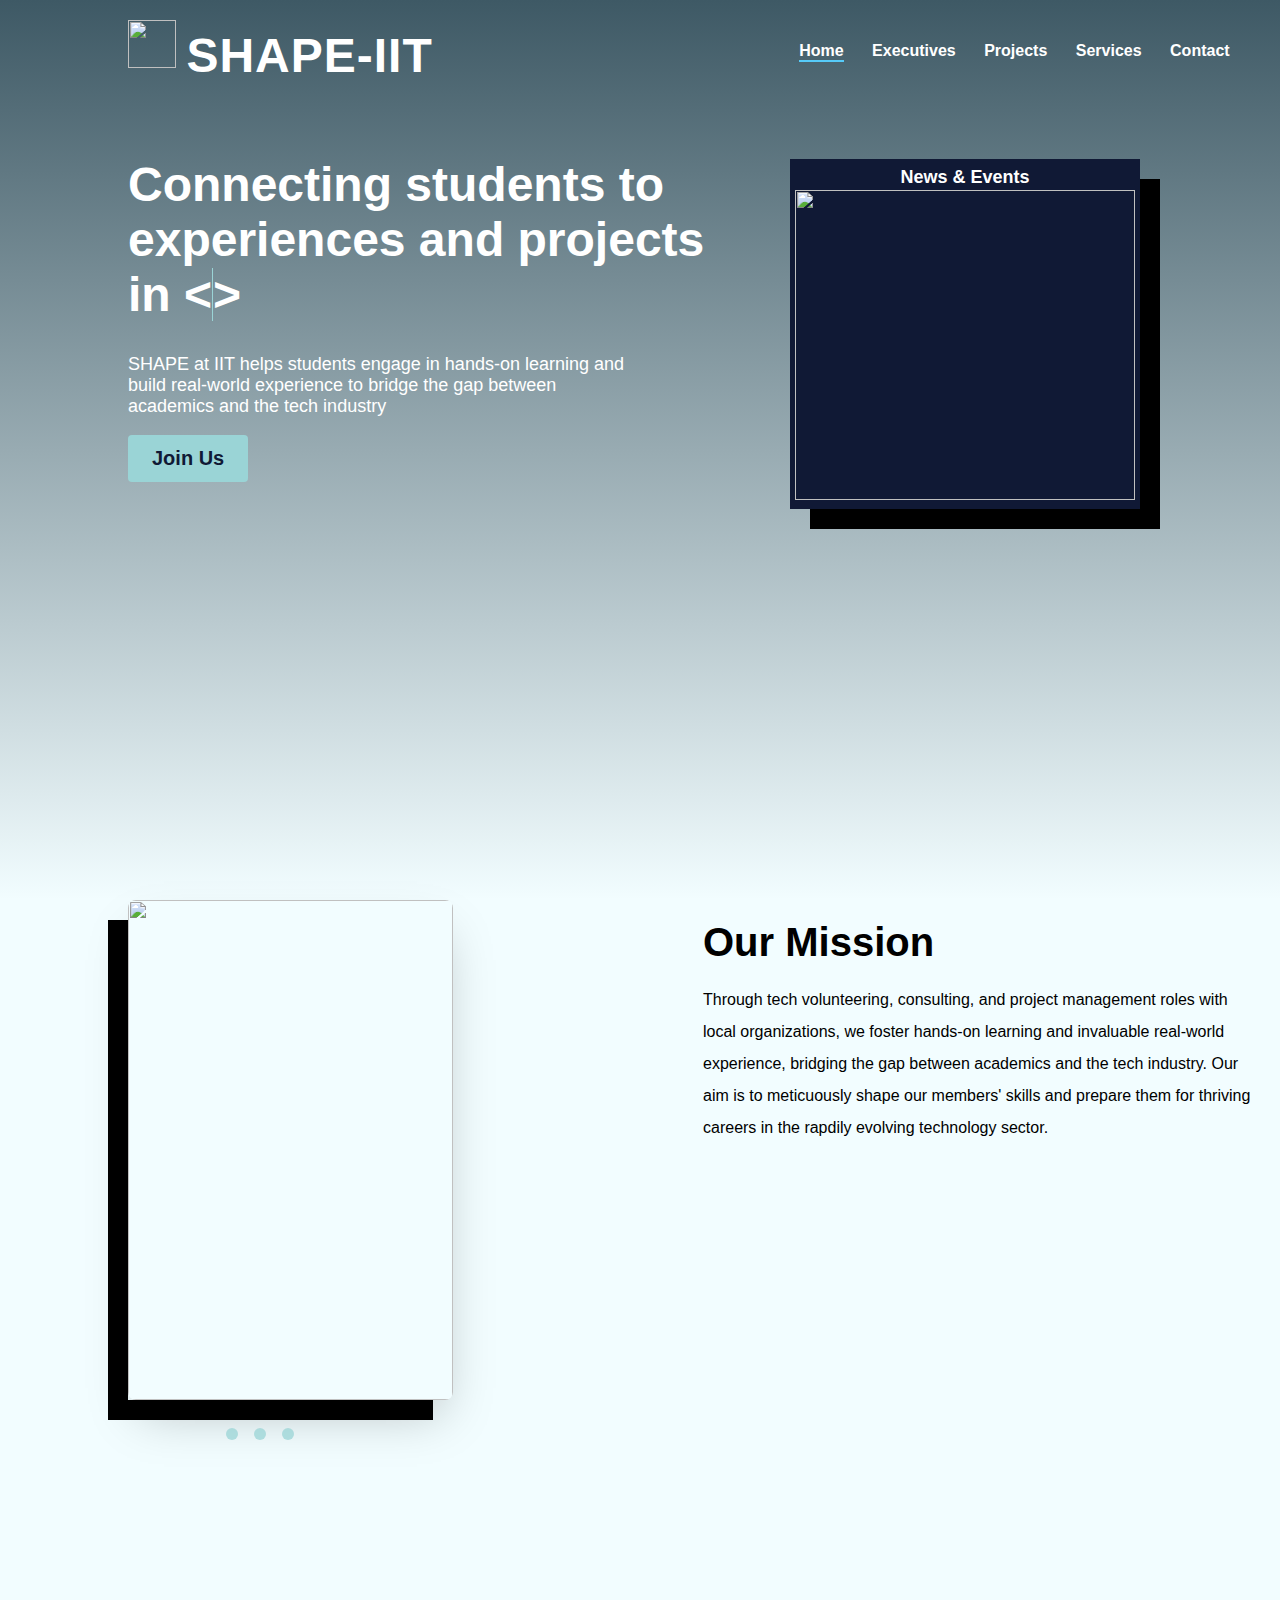
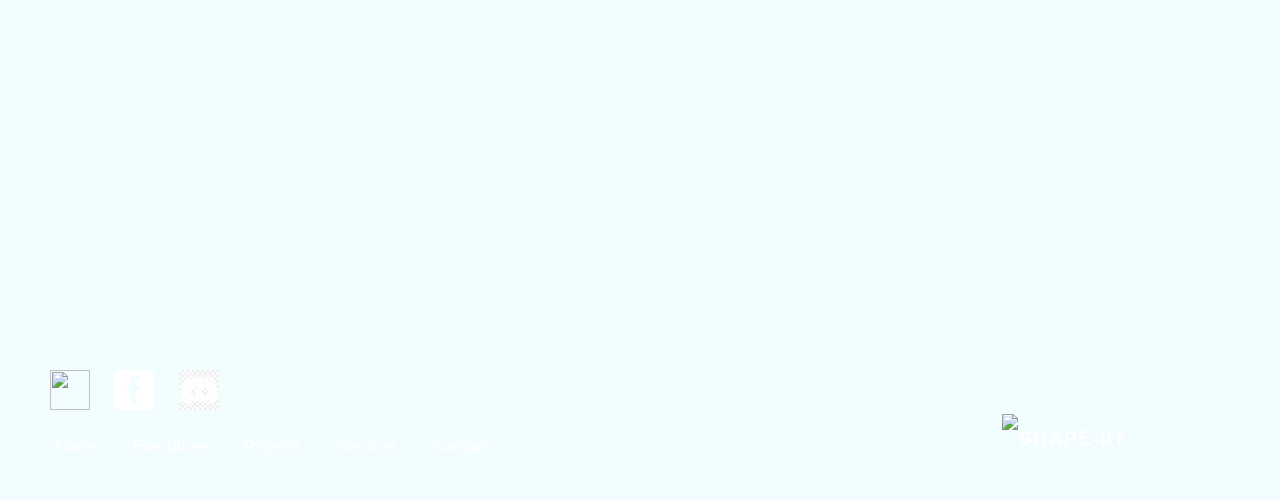
==== index.html @ 29255c5b "updated project page(60% complete) % exec page" ====
<!DOCTYPE html>
<html lang="en">

<head>
    <meta charset="UTF-8">
    <meta name="viewport" content="width=device-width, initial-scale=1.0">
    <title>SHAPE-IIT</title>
    <link rel="shortcut icon" href= "assets/images/Logo.png">
    <link rel="stylesheet" href="style.css">

    <style>
        /* Typing Animation */
        @keyframes typing {

            0.0000%,
            20.0763% {
                content: "";
            }

            1.4608%,
            18.2561% {
                content: "W";
            }

            2.3131%,
            17.5402% {
                content: "We";
            }

            3.0961%,
            16.8243% {
                content: "Web";
            }

            3.8792%,
            16.1084% {
                content: "Web ";
            }

            4.6623%,
            15.3925% {
                content: "Web D";
            }

            5.4454%,
            14.6766% {
                content: "Web De";
            }

            6.2284%,
            13.9607% {
                content: "Web Des";
            }

            7.0115%,
            13.2448% {
                content: "Web Desi";
            }

            7.7946%,
            12.5289% {
                content: "Web Desig";
            }

            8.5777%,
            11.813% {
                content: "Web Design";
            }

            22.0028%,
            41.2207% {
                content: "";
            }

            22.7859%,
            39.6374% {
                content: "A";
            }

            23.569%,
            38.9215% {
                content: "Ap";
            }

            24.352%,
            38.2056% {
                content: "App";
            }

            25.1351%,
            37.4897% {
                content: "App ";
            }

            25.9182%,
            36.7738% {
                content: "App D";
            }

            26.7013%,
            36.0579% {
                content: "App De";
            }

            27.4843%,
            35.342% {
                content: "App Des";
            }

            28.2674%,
            34.6261% {
                content: "App Desi";
            }

            29.0505%,
            33.9102% {
                content: "App Desig";
            }

            29.8336%,
            33.1943% {
                content: "App Design";
            }

            43.2166%,
            65.8638% {
                content: "";
            }

            43.9997%,
            63.8952% {
                content: "V";
            }

            44.7828%,
            63.1793% {
                content: "Vo";
            }

            45.5658%,
            62.4634% {
                content: "Vol";
            }

            46.3489%,
            61.7475% {
                content: "Volu";
            }

            47.132%,
            61.0316% {
                content: "Volun";
            }

            47.9151%,
            60.3157% {
                content: "Volunt";
            }

            48.6981%,
            59.5998% {
                content: "Volunte";
            }

            49.4812%,
            58.8839% {
                content: "Voluntee";
            }

            50.2643%,
            58.168% {
                content: "Volunteer";
            }

            51.0474%,
            57.4521% {
                content: "Volunteeri";
            }

            51.8304%,
            56.7362% {
                content: "Volunteerin";
            }

            52.6135%,
            56.0203% {
                content: "Volunteering";
            }

            68.0137%,
            100% {
                content: "";
            }

            68.7968%,
            98.3573% {
                content: "P";
            }

            69.5799%,
            97.6414% {
                content: "Pr";
            }

            70.363%,
            96.9255% {
                content: "Pro";
            }

            71.146%,
            96.2096% {
                content: "Proj";
            }

            71.9291%,
            95.4937% {
                content: "Proje";
            }

            72.7122%,
            94.7778% {
                content: "Projec";
            }

            73.4953%,
            94.0619% {
                content: "Project";
            }

            74.2783%,
            93.346% {
                content: "Project ";
            }

            75.0614%,
            92.6301% {
                content: "Project M";
            }

            75.8445%,
            91.9142% {
                content: "Project Ma";
            }

            76.6276%,
            91.1983% {
                content: "Project Man";
            }

            77.4106%,
            90.4824% {
                content: "Project Mana";
            }

            78.1937%,
            89.7665% {
                content: "Project Manag";
            }

            78.9768%,
            89.0506% {
                content: "Project Manage";
            }

            79.7599%,
            88.3347% {
                content: "Project Managem";
            }

            80.543%,
            87.6188% {
                content: "Project Manageme";
            }

            81.326%,
            86.9029% {
                content: "Project Managemen";
            }

            82.1091%,
            86.187% {
                content: "Project Management";
            }

        }

        @keyframes blink {

            0%,
            100% {
                opacity: 1;
            }

            50% {
                opacity: 0;
            }
        }

        .typewriter {
            --caret: currentcolor;
        }

        .typewriter::before {
            content: "";
            animation: typing 20.0s infinite;
        }

        .typewriter::after {
            content: "";
            border-right: 1px solid var(--caret);
            animation: blink 0.5s linear infinite;
        }
    </style>
</head>

<body>
    <section class="header">
        <nav>
            <div class="logo-header">
                <a href="index.html"><img src="assets/images/Logo.png"></a>
                <h1><b>SHAPE-IIT</b></h1>
            </div>
            <div class="nav-links">
                <ul>
                    <li class="current-page"><a href="index.html">Home</a></li>
                    <li><a href="executive.html">Executives</a></li>
                    <li><a href="projects.html">Projects</a></li>
                    <li><a href="services.html">Services</a></li>
                    <li><a href="contact.html">Contact</a></li>
                </ul>
            </div>
        </nav>
        <div class="header-content">
            <div class="header-box">
                <h1 id="header-h1">
                    Connecting students to experiences and projects in
                    &lt<b><span class="typewriter"></span></b>&gt
                </h1>
                <p id="header-p">SHAPE at IIT helps students engage in hands-on learning and build real-world experience
                    to bridge the gap between academics and the tech industry</p>
                <button id="header-button">
                    <a href="">Join Us</a>
                </button>
            </div>
            <div class="box">
                <h1>News & Events</h1>
                <img src="">
            </div>
        </div>
    </section>
    <section class="main">
        <div class="main-one">
            <div class="slider-wrapper">
                <div class="slider">
                    <img id="slide-1" src="">
                    <img id="slide-2" src="">
                    <img id="slide-3" src="">
                </div>
                <div class="slider-nav">
                    <a href="#slide-1"></a>
                    <a href="#slide-2"></a>
                    <a href="#slide-3"></a>
                </div>
            </div>
            <div class="mission-text">
                <h1>Our Mission</h1>
                <p>Through tech volunteering, consulting, and project management roles
                    with local organizations, we foster hands-on learning and invaluable
                    real-world experience, bridging the gap between academics and the
                    tech industry. Our aim is to meticuously shape our members' skills and
                    prepare them for thriving careers in the rapdily evolving technology
                    sector.
                </p>
            </div>
        </div>
    </section>
    <div class="background-image">
    </div>

    <!-- Footer Content -->
    <footer>
        <div class="footer-container">
            <!-- Footer Icon Images -->
            <div class="footer-icons">
                <img src="assets/images/instagramicon.png" alt="">
                <img src="assets/images/facebookicon.png" alt="">
                <img src="assets/images/discordicon.png" alt="">
            </div>
            <!-- Footer Navigation To Our Pages -->
            <div class="footer-nav">
                <div class="footer-content">
                    <ul>
                        <li><a href="index.html">Home</a></li>
                        <li><a href="">Executives</a></li>
                        <li><a href="">Projects</a></li>
                        <li><a href="services.html">Services</a></li>
                        <li><a href="contact.html">Contact</a></li>
                    </ul>
                </div>
                <!-- Logo -->
                <div class="logo-footer">
                    <a href="index.html"><img src="assets/images/Logo.png"></a>
                    <h1><b>SHAPE-IIT</b></h1>
                </div>
            </div>
        </div>
    </footer>

</body>

</html>
---- style.css ----
@font-face {
    font-family: 'Inter';
    src: url('assets/fonts/Inter.ttf') format('truetype');
}

body {
    background-color: #f2fdff;
    font-family: 'Inter', sans-serif;
    margin: 0;
}

.header {
    top: 0px;
    left: 0px;
    height: 100vh;
    width: 100%;
    position: relative;
    background: linear-gradient(180deg, #3E5965 0%, rgba(62, 89, 101, 0.00) 100%);
}

.header-content {
    display: flex;
    margin-top: 20px;
}

/* NAVIGATION BAR STYLING */
nav {
    display: flex;
    padding: 0% 3%;
    align-items: center;
    justify-content: space-between;
}

.logo-header {
    display: inline-flex;
    margin-left: 90px;
}

.logo-header h1 {
    margin-top: 28px;
    margin-left: 10px;
}

.logo-header h1 b {
    color: #FFF;
    letter-spacing: 1px;
    font-size: 1.5em;
    font-weight: 900;
}

.nav-links {
    flex: 1;
    text-align: right;
}

.nav-links ul li {
    list-style: none;
    display: inline-block;
    padding: 8px 12px;
    position: relative;
}

.current-page::after {
    content: '';
    width: 100%;
    height: 2px;
    background: #56cbf9;
    display: block;
    margin: auto;
}

.nav-links ul li a {
    text-decoration: none;
    color: #FFF;
    text-shadow: 4px 4px 4px 0px rgba(0, 0, 0, 0.25);
    font-weight: 600;
    line-height: normal;
    display: inline-block;
}

/* Hovering effect on tabs*/

/* .nav-links ul li::after{
    content: '';
    width: 0%;
    height: 2px;
    background: #56cbf9;
    display: block;
    margin: auto;
    transition: 0.5s;
} 
.nav-links ul li:hover::after{
    width: 100%;
} */
nav img {
    margin-top: 20px;
    width: 48px;
    height: 48px;
}

/* Home Page Texts */
.header-box {
    width: 600px;
    margin-left: 128px;
}

#header-h1 {
    color: #FFF;
    width: 600px;
    font-size: 48px;
    font-weight: 800;
}

#header-h1 b {
    color: #9AD4D6;
}

#header-p {
    color: #FFF;
    width: 500px;
    font-size: 18px;
}

#header-button {
    background-color: #9AD4D6;
    border-style: none;
    border-radius: 4px;
    padding: 12px 24px 12px 24px;
    text-decoration: none;
}

#header-button a {
    text-decoration: none;
    color: #101935;
    font-weight: 700;
    font-size: 20px;

}

/*  Slideshow in Home Page  */
.box {
    background-color: #101935;
    box-shadow: 20px 20px;
    width: 350px;
    height: 350px;
    margin-left: 62px;
    margin-top: 35px;
}

.box h1 {
    color: #FFF;
    text-align: center;
    font-size: 18px;
    margin-top: 8px;
}

.box img {
    width: 340px;
    height: 310px;
    margin-left: 5px;
    margin-top: -10px;
}

/* Second Part of Home Page */
.main {
    top: 0px;
    left: 0px;
    min-height: 100vh;
    width: 100%;
    background-position: center;
    background-size: cover;
    position: relative;
}

.main-one {
    display: flex;
}

.mission-text {
    margin-left: 250px;
}

.mission-text h1 {
    font-size: 40px;
    line-height: 0.75;
}

.mission-text p {
    width: 550px;
    font-weight: 500;
    line-height: 2;
}

/* 2nd Slider  */
.slider-wrapper {
    position: relative;
    width: 325px;
    height: 500px;
    margin-left: 128px;
    box-shadow: -20px 20px;
}

.slider {
    display: flex;
    overflow-x: hidden;
    scroll-snap-type: x mandatory;
    scroll-behavior: smooth;
    box-shadow: 0 1.5rem 3rem -0.75rem hsla(0, 0%, 0%, 0.25);
    border-radius: 0.5rem;
}

.slider img {
    flex: 1 0 100%;
    width: 325px;
    height: 500px;
    scroll-snap-type: start;
}

.slider-nav {
    display: flex;
    column-gap: 1rem;
    position: absolute;
    bottom: 1.25rem;
    left: 30%;
    transform: translateX(50%);
    transform: translateY(500%);
    z-index: 1;
}

.slider-nav a {
    width: 0.75rem;
    height: 0.75rem;
    border-radius: 50%;
    background-color: #9AD4D6;
    opacity: 0.75;
    transition: opacity ease 250ms;
}

.slider-nav:hover {
    opacity: 1;
}

/* Footer */
footer {
    background-image: url(assets/images/footerbackground.png);
    background-size: 100%;
    background-repeat: no-repeat;
    width: 100%;
    height: 300px;
}

.footer-container {
    display: inline-block;
}

.footer-container ul li {
    list-style: none;
    display: inline-block;
    padding: 8px 15px;
    position: relative;
}

.footer-content ul li a {
    text-decoration: none;
    color: #FFF;
}

.footer-icons {
    padding-top: 170px;
    margin-left: 50px;
    display: inline-block;
}

.footer-icons img {
    width: 40px;
    height: 40px;
    padding-right: 20px;
}

.footer-nav {
    display: flex;
}

.logo-footer {
    align-content: right;
    display: inline-flex;
    margin-left: 500px;
}

.logo-footer h1 {
    color: #FFF;
    letter-spacing: 1px;
    font-size: 20px;
    font-weight: 900;
}

.logo-footer img {
    width: 50px;
}
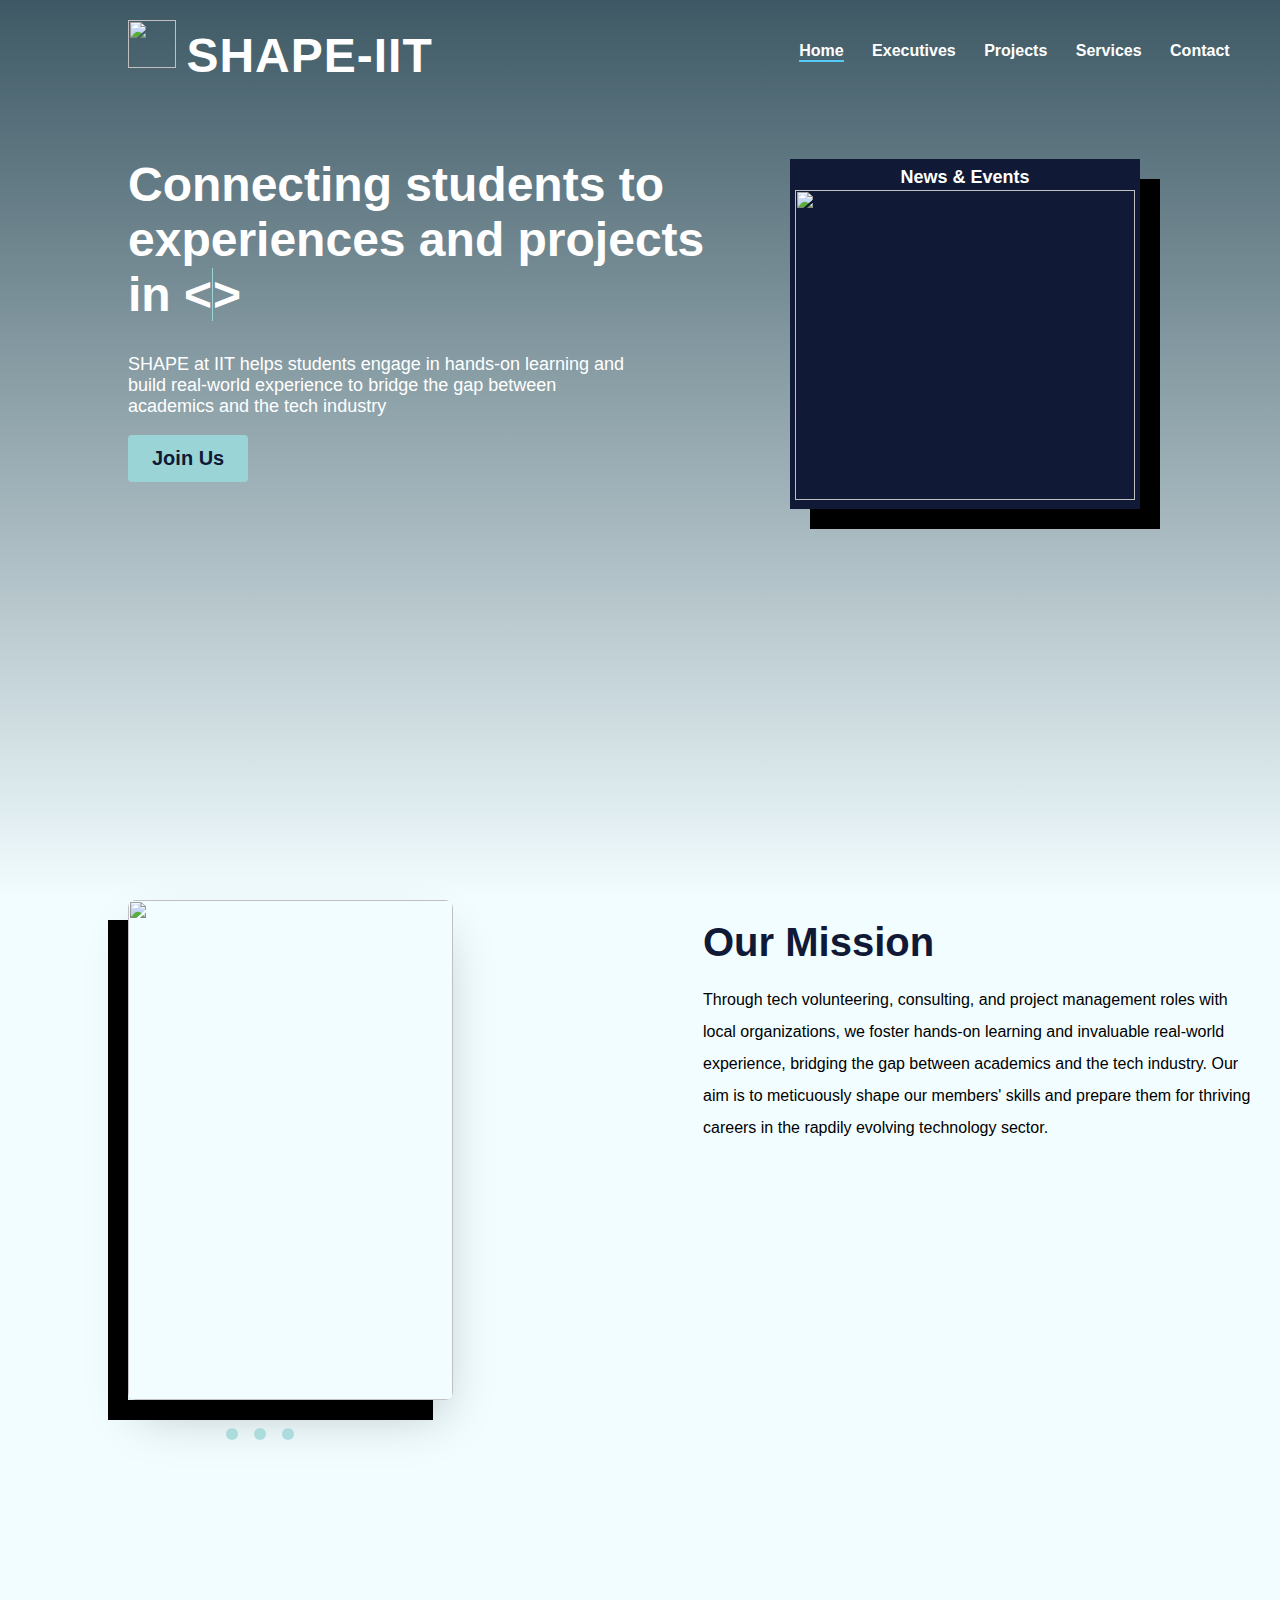
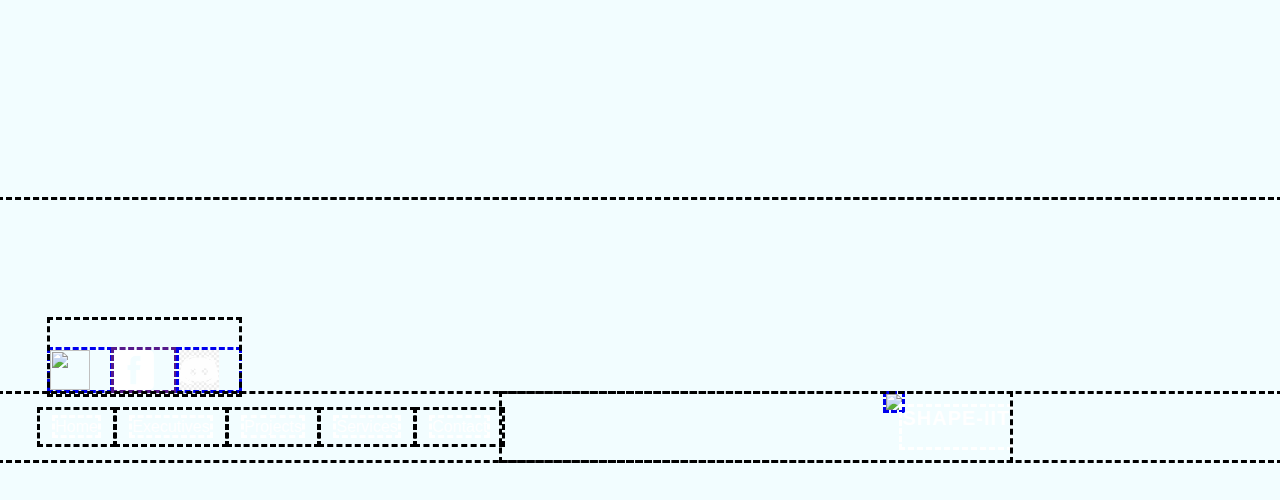
==== commit 3d767913: "Merge branch 'main' of https://github.com/SHAPE-IIT/SHAPE-IIT" ====
--- a/index.html
+++ b/index.html
@@ -339,7 +339,7 @@
                 <p id="header-p">SHAPE at IIT helps students engage in hands-on learning and build real-world experience
                     to bridge the gap between academics and the tech industry</p>
                 <button id="header-button">
-                    <a href="">Join Us</a>
+                    <a target="_blank" href="https://docs.google.com/forms/d/e/1FAIpQLSeJhzMhqgA5TlpR2YyamqLIIbQZG9cx0OYYr2HqNN4MDI0iXA/viewform?embedded=true">Join Us</a>
                 </button>
             </div>
             <div class="box">
@@ -380,19 +380,20 @@
     <!-- Footer Content -->
     <footer>
         <div class="footer-container">
+            <div class="spacer"></div>
             <!-- Footer Icon Images -->
             <div class="footer-icons">
-                <img src="assets/images/instagramicon.png" alt="">
-                <img src="assets/images/facebookicon.png" alt="">
-                <img src="assets/images/discordicon.png" alt="">
+                <a target="_blank" href="https://instagram.com/shape_iit?igshid=MzRlODBiNWFlZA=="><img src="assets/images/instagramicon.png" alt=""></a>
+                <a href=""><img src="assets/images/facebookicon.png" alt=""></a>
+                <a target="_blank" href="https://discord.gg/ED6BsVB9UK"><img src="assets/images/discordicon.png" alt=""></a>
             </div>
             <!-- Footer Navigation To Our Pages -->
             <div class="footer-nav">
                 <div class="footer-content">
                     <ul>
                         <li><a href="index.html">Home</a></li>
-                        <li><a href="">Executives</a></li>
-                        <li><a href="">Projects</a></li>
+                        <li><a href="executive.html">Executives</a></li>
+                        <li><a href="projects.html">Projects</a></li>
                         <li><a href="services.html">Services</a></li>
                         <li><a href="contact.html">Contact</a></li>
                     </ul>
--- a/style.css
+++ b/style.css
@@ -8,7 +8,9 @@
     font-family: 'Inter', sans-serif;
     margin: 0;
 }
-
+h1{
+    color: #101935;
+}
 .header {
     top: 0px;
     left: 0px;
@@ -241,19 +243,27 @@
 }
 
 /* Footer */
-footer {
+ footer {
+    background-size: cover;
+    outline-style: dashed;
     background-image: url(assets/images/footerbackground.png);
-    background-size: 100%;
     background-repeat: no-repeat;
     width: 100%;
+} 
+
+.spacer{
+    height: 40%;
+}
+.footer-container {
+    outline-style: dashed;
+    background-repeat: no-repeat;
+    width: 100%;
     height: 300px;
-}
-
-.footer-container {
     display: inline-block;
 }
 
 .footer-container ul li {
+    outline-style: dashed;
     list-style: none;
     display: inline-block;
     padding: 8px 15px;
@@ -261,33 +271,39 @@
 }
 
 .footer-content ul li a {
+    outline-style: dashed;
     text-decoration: none;
     color: #FFF;
 }
 
 .footer-icons {
-    padding-top: 170px;
+    outline-style: dashed;
+    padding-top: 30px;
     margin-left: 50px;
     display: inline-block;
 }
 
 .footer-icons img {
+    outline-style: dashed;
     width: 40px;
     height: 40px;
     padding-right: 20px;
 }
 
 .footer-nav {
+    outline-style: dashed;
     display: flex;
 }
 
 .logo-footer {
+    outline-style: dashed;
     align-content: right;
     display: inline-flex;
-    margin-left: 500px;
+    padding-left: 30%;
 }
 
 .logo-footer h1 {
+    outline-style: dashed;
     color: #FFF;
     letter-spacing: 1px;
     font-size: 20px;
@@ -295,5 +311,8 @@
 }
 
 .logo-footer img {
+    outline-style: dashed;
     width: 50px;
-}+
+}
+
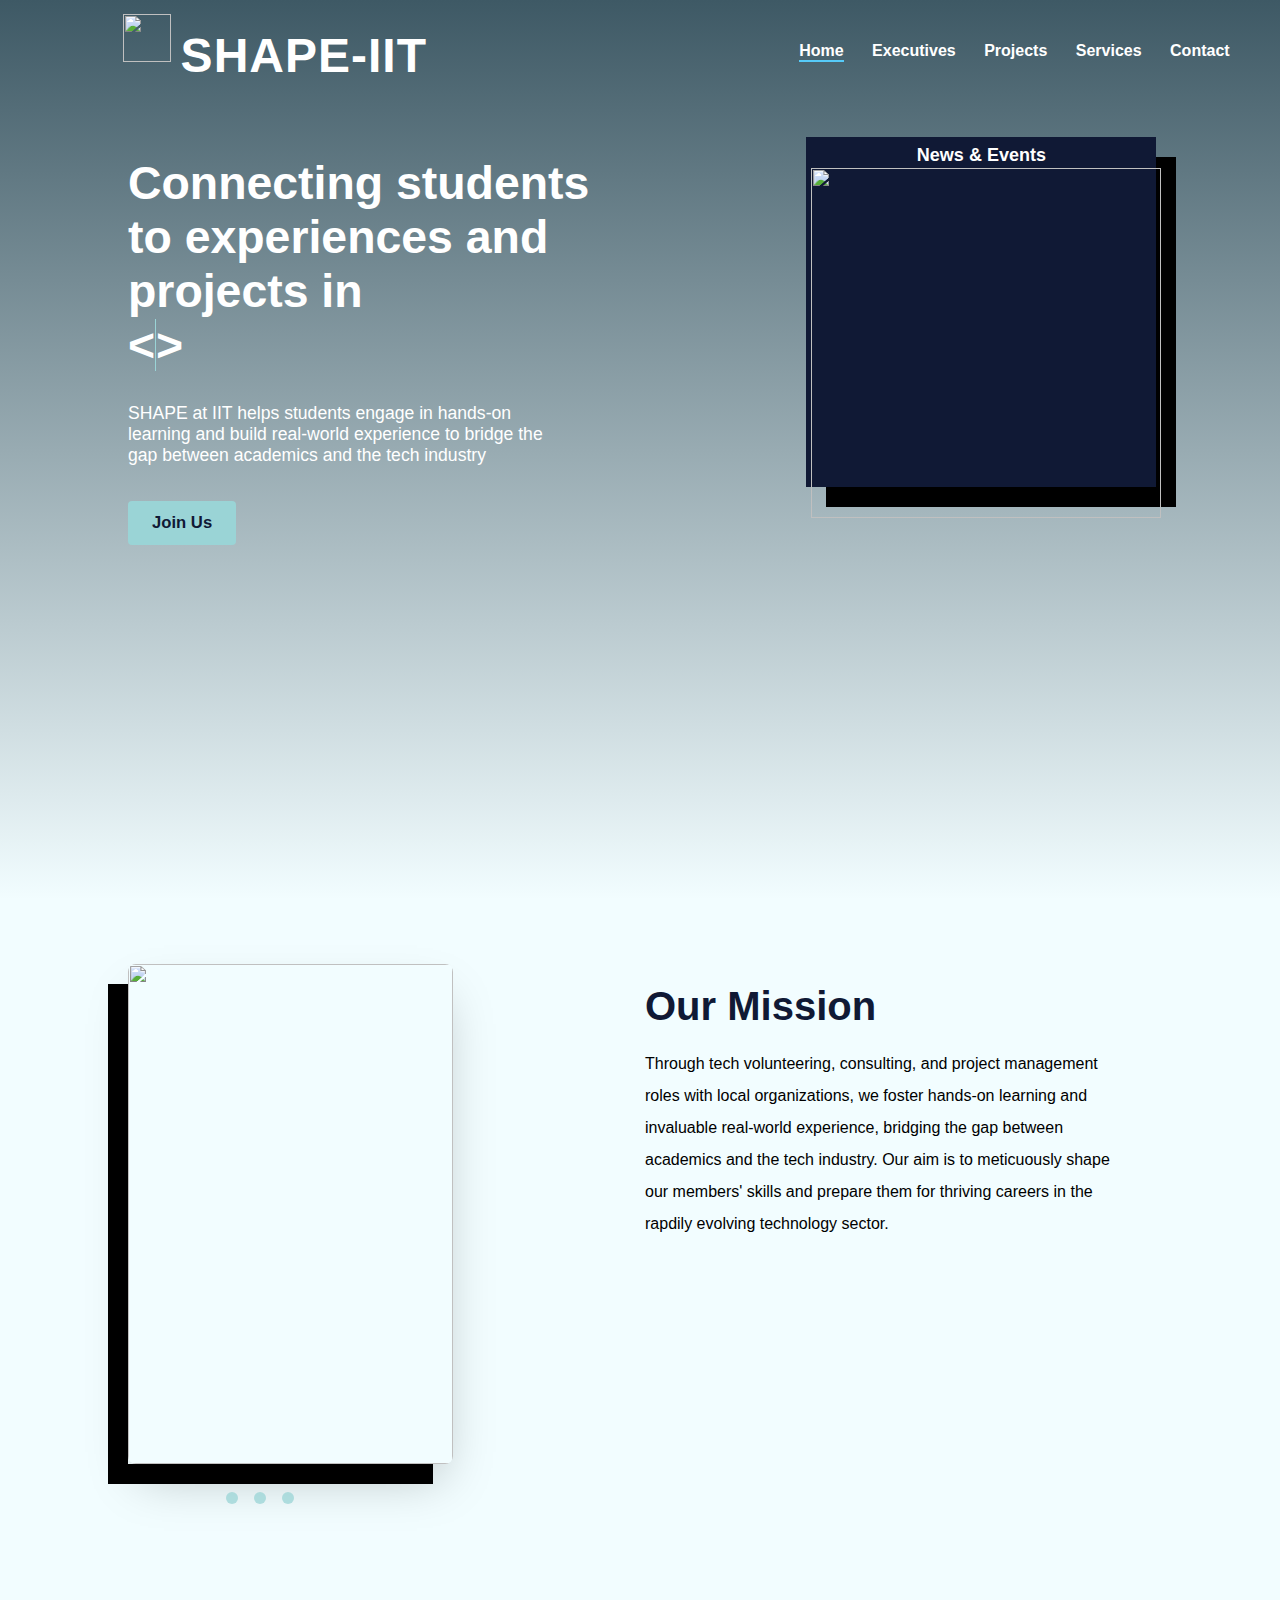
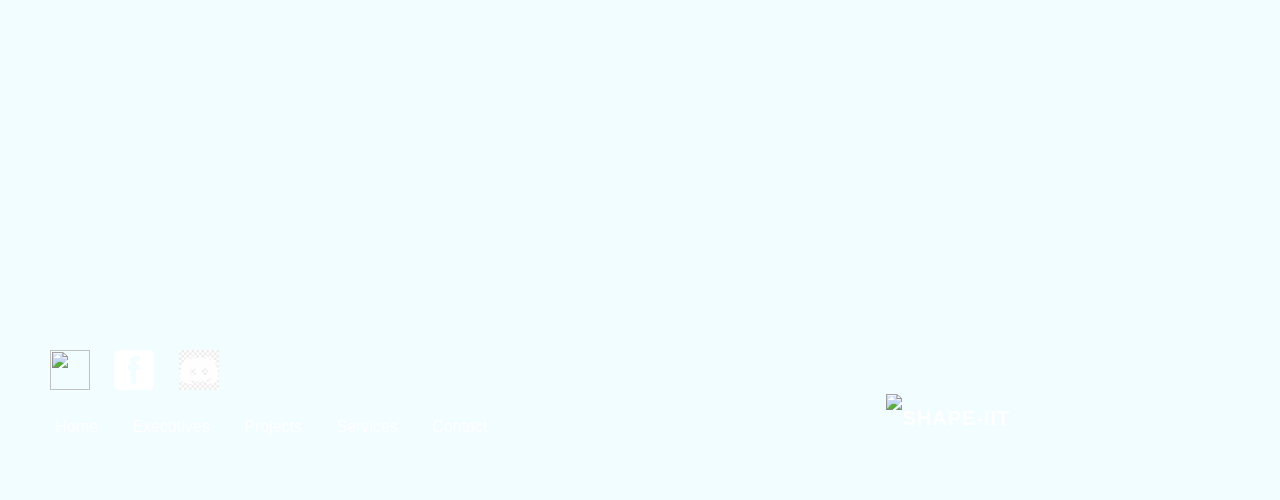
==== commit 39ce8b26: "Merge branch 'V1' of https://github.com/SHAPE-IIT/SHAPE-IIT into V1" ====
--- a/index.html
+++ b/index.html
@@ -5,7 +5,7 @@
     <meta charset="UTF-8">
     <meta name="viewport" content="width=device-width, initial-scale=1.0">
     <title>SHAPE-IIT</title>
-    <link rel="shortcut icon" href= "assets/images/Logo.png">
+    <link rel="shortcut icon" href="assets/images/Logo.png">
     <link rel="stylesheet" href="style.css">
 
     <style>
@@ -333,13 +333,16 @@
         <div class="header-content">
             <div class="header-box">
                 <h1 id="header-h1">
-                    Connecting students to experiences and projects in
+                    Connecting students to experiences and projects in<br>
                     &lt<b><span class="typewriter"></span></b>&gt
                 </h1>
                 <p id="header-p">SHAPE at IIT helps students engage in hands-on learning and build real-world experience
                     to bridge the gap between academics and the tech industry</p>
+                <br>
                 <button id="header-button">
-                    <a target="_blank" href="https://docs.google.com/forms/d/e/1FAIpQLSeJhzMhqgA5TlpR2YyamqLIIbQZG9cx0OYYr2HqNN4MDI0iXA/viewform?embedded=true">Join Us</a>
+                    <a target="_blank"
+                        href="https://docs.google.com/forms/d/e/1FAIpQLSeJhzMhqgA5TlpR2YyamqLIIbQZG9cx0OYYr2HqNN4MDI0iXA/viewform?embedded=true">Join
+                        Us</a>
                 </button>
             </div>
             <div class="box">
@@ -383,9 +386,11 @@
             <div class="spacer"></div>
             <!-- Footer Icon Images -->
             <div class="footer-icons">
-                <a target="_blank" href="https://instagram.com/shape_iit?igshid=MzRlODBiNWFlZA=="><img src="assets/images/instagramicon.png" alt=""></a>
+                <a target="_blank" href="https://instagram.com/shape_iit?igshid=MzRlODBiNWFlZA=="><img
+                        src="assets/images/instagramicon.png" alt=""></a>
                 <a href=""><img src="assets/images/facebookicon.png" alt=""></a>
-                <a target="_blank" href="https://discord.gg/ED6BsVB9UK"><img src="assets/images/discordicon.png" alt=""></a>
+                <a target="_blank" href="https://discord.gg/ED6BsVB9UK"><img src="assets/images/discordicon.png"
+                        alt=""></a>
             </div>
             <!-- Footer Navigation To Our Pages -->
             <div class="footer-nav">
--- a/style.css
+++ b/style.css
@@ -1,7 +1,9 @@
+
 @font-face {
     font-family: 'Inter';
     src: url('assets/fonts/Inter.ttf') format('truetype');
 }
+
 
 body {
     background-color: #f2fdff;
@@ -14,15 +16,11 @@
 .header {
     top: 0px;
     left: 0px;
-    height: 100vh;
+    min-height: 100vh;
+    /* height: 100%; */
     width: 100%;
     position: relative;
     background: linear-gradient(180deg, #3E5965 0%, rgba(62, 89, 101, 0.00) 100%);
-}
-
-.header-content {
-    display: flex;
-    margin-top: 20px;
 }
 
 /* NAVIGATION BAR STYLING */
@@ -32,36 +30,30 @@
     align-items: center;
     justify-content: space-between;
 }
-
 .logo-header {
     display: inline-flex;
-    margin-left: 90px;
-}
-
+    margin-left: 7%;
+}
 .logo-header h1 {
     margin-top: 28px;
     margin-left: 10px;
 }
-
 .logo-header h1 b {
     color: #FFF;
     letter-spacing: 1px;
     font-size: 1.5em;
     font-weight: 900;
 }
-
 .nav-links {
     flex: 1;
     text-align: right;
 }
-
 .nav-links ul li {
     list-style: none;
     display: inline-block;
     padding: 8px 12px;
     position: relative;
 }
-
 .current-page::after {
     content: '';
     width: 100%;
@@ -70,7 +62,6 @@
     display: block;
     margin: auto;
 }
-
 .nav-links ul li a {
     text-decoration: none;
     color: #FFF;
@@ -79,50 +70,40 @@
     line-height: normal;
     display: inline-block;
 }
-
-/* Hovering effect on tabs*/
-
-/* .nav-links ul li::after{
-    content: '';
-    width: 0%;
-    height: 2px;
-    background: #56cbf9;
-    display: block;
-    margin: auto;
-    transition: 0.5s;
-} 
-.nav-links ul li:hover::after{
-    width: 100%;
-} */
 nav img {
-    margin-top: 20px;
+    margin-top: 30%;
     width: 48px;
     height: 48px;
 }
 
+
 /* Home Page Texts */
+.header-content {
+    display: flex;
+    flex-wrap: wrap;
+    width: 100%;
+    margin-top: 5%;
+    width: 100%;
+    margin-top: 20px;
+}
 .header-box {
-    width: 600px;
-    margin-left: 128px;
-}
-
+    width: 50%;
+    margin-left: 10%;
+}
 #header-h1 {
     color: #FFF;
-    width: 600px;
-    font-size: 48px;
+    width: 80%;
+    font-size: 290%;
     font-weight: 800;
 }
-
 #header-h1 b {
     color: #9AD4D6;
 }
-
 #header-p {
     color: #FFF;
-    width: 500px;
-    font-size: 18px;
-}
-
+    width: 70%;
+    font-size: 110%;
+}
 #header-button {
     background-color: #9AD4D6;
     border-style: none;
@@ -130,13 +111,11 @@
     padding: 12px 24px 12px 24px;
     text-decoration: none;
 }
-
 #header-button a {
     text-decoration: none;
     color: #101935;
     font-weight: 700;
-    font-size: 20px;
-
+    font-size: 125%;
 }
 
 /*  Slideshow in Home Page  */
@@ -145,25 +124,23 @@
     box-shadow: 20px 20px;
     width: 350px;
     height: 350px;
-    margin-left: 62px;
-    margin-top: 35px;
-}
-
+    margin-left: 3%;
+    margin-top: 1%;
+}
 .box h1 {
     color: #FFF;
     text-align: center;
-    font-size: 18px;
+    font-size: 112.5%;
     margin-top: 8px;
 }
-
 .box img {
-    width: 340px;
-    height: 310px;
+    width: 100%;
+    height: 100%;
     margin-left: 5px;
     margin-top: -10px;
 }
 
-/* Second Part of Home Page */
+/* Second Section of Home Page */
 .main {
     top: 0px;
     left: 0px;
@@ -171,26 +148,26 @@
     width: 100%;
     background-position: center;
     background-size: cover;
-    position: relative;
-}
-
+}
 .main-one {
     display: flex;
-}
-
+    flex-wrap: wrap;
+    margin-bottom: 5%;
+}
 .mission-text {
-    margin-left: 250px;
-}
-
+    margin-top: 5%;
+    margin-left: 15%;
+    width: 38%;
+}
 .mission-text h1 {
-    font-size: 40px;
+    font-size: 250%;
     line-height: 0.75;
 }
-
 .mission-text p {
-    width: 550px;
+    width: 100%;
     font-weight: 500;
     line-height: 2;
+    font-size: 100%;
 }
 
 /* 2nd Slider  */
@@ -199,9 +176,9 @@
     width: 325px;
     height: 500px;
     margin-left: 128px;
+    margin-top: 5%;
     box-shadow: -20px 20px;
 }
-
 .slider {
     display: flex;
     overflow-x: hidden;
@@ -210,14 +187,12 @@
     box-shadow: 0 1.5rem 3rem -0.75rem hsla(0, 0%, 0%, 0.25);
     border-radius: 0.5rem;
 }
-
 .slider img {
     flex: 1 0 100%;
     width: 325px;
     height: 500px;
     scroll-snap-type: start;
 }
-
 .slider-nav {
     display: flex;
     column-gap: 1rem;
@@ -228,7 +203,6 @@
     transform: translateY(500%);
     z-index: 1;
 }
-
 .slider-nav a {
     width: 0.75rem;
     height: 0.75rem;
@@ -237,7 +211,6 @@
     opacity: 0.75;
     transition: opacity ease 250ms;
 }
-
 .slider-nav:hover {
     opacity: 1;
 }
@@ -245,74 +218,58 @@
 /* Footer */
  footer {
     background-size: cover;
-    outline-style: dashed;
     background-image: url(assets/images/footerbackground.png);
     background-repeat: no-repeat;
     width: 100%;
-} 
-
+}
+@media(max-width: 600px) {
+    footer{
+        height: 400px;
+    }
+}
 .spacer{
     height: 40%;
 }
 .footer-container {
-    outline-style: dashed;
     background-repeat: no-repeat;
     width: 100%;
     height: 300px;
     display: inline-block;
 }
-
 .footer-container ul li {
-    outline-style: dashed;
     list-style: none;
     display: inline-block;
     padding: 8px 15px;
     position: relative;
 }
-
 .footer-content ul li a {
-    outline-style: dashed;
-    text-decoration: none;
-    color: #FFF;
-}
-
+    text-decoration: none;
+    color: #FFF;
+}
 .footer-icons {
-    outline-style: dashed;
     padding-top: 30px;
     margin-left: 50px;
     display: inline-block;
 }
-
 .footer-icons img {
-    outline-style: dashed;
     width: 40px;
     height: 40px;
     padding-right: 20px;
 }
-
 .footer-nav {
-    outline-style: dashed;
-    display: flex;
-}
-
+    display: flex;
+}
 .logo-footer {
-    outline-style: dashed;
     align-content: right;
     display: inline-flex;
     padding-left: 30%;
 }
-
 .logo-footer h1 {
-    outline-style: dashed;
     color: #FFF;
     letter-spacing: 1px;
     font-size: 20px;
     font-weight: 900;
 }
-
 .logo-footer img {
-    outline-style: dashed;
     width: 50px;
-
-}
-
+}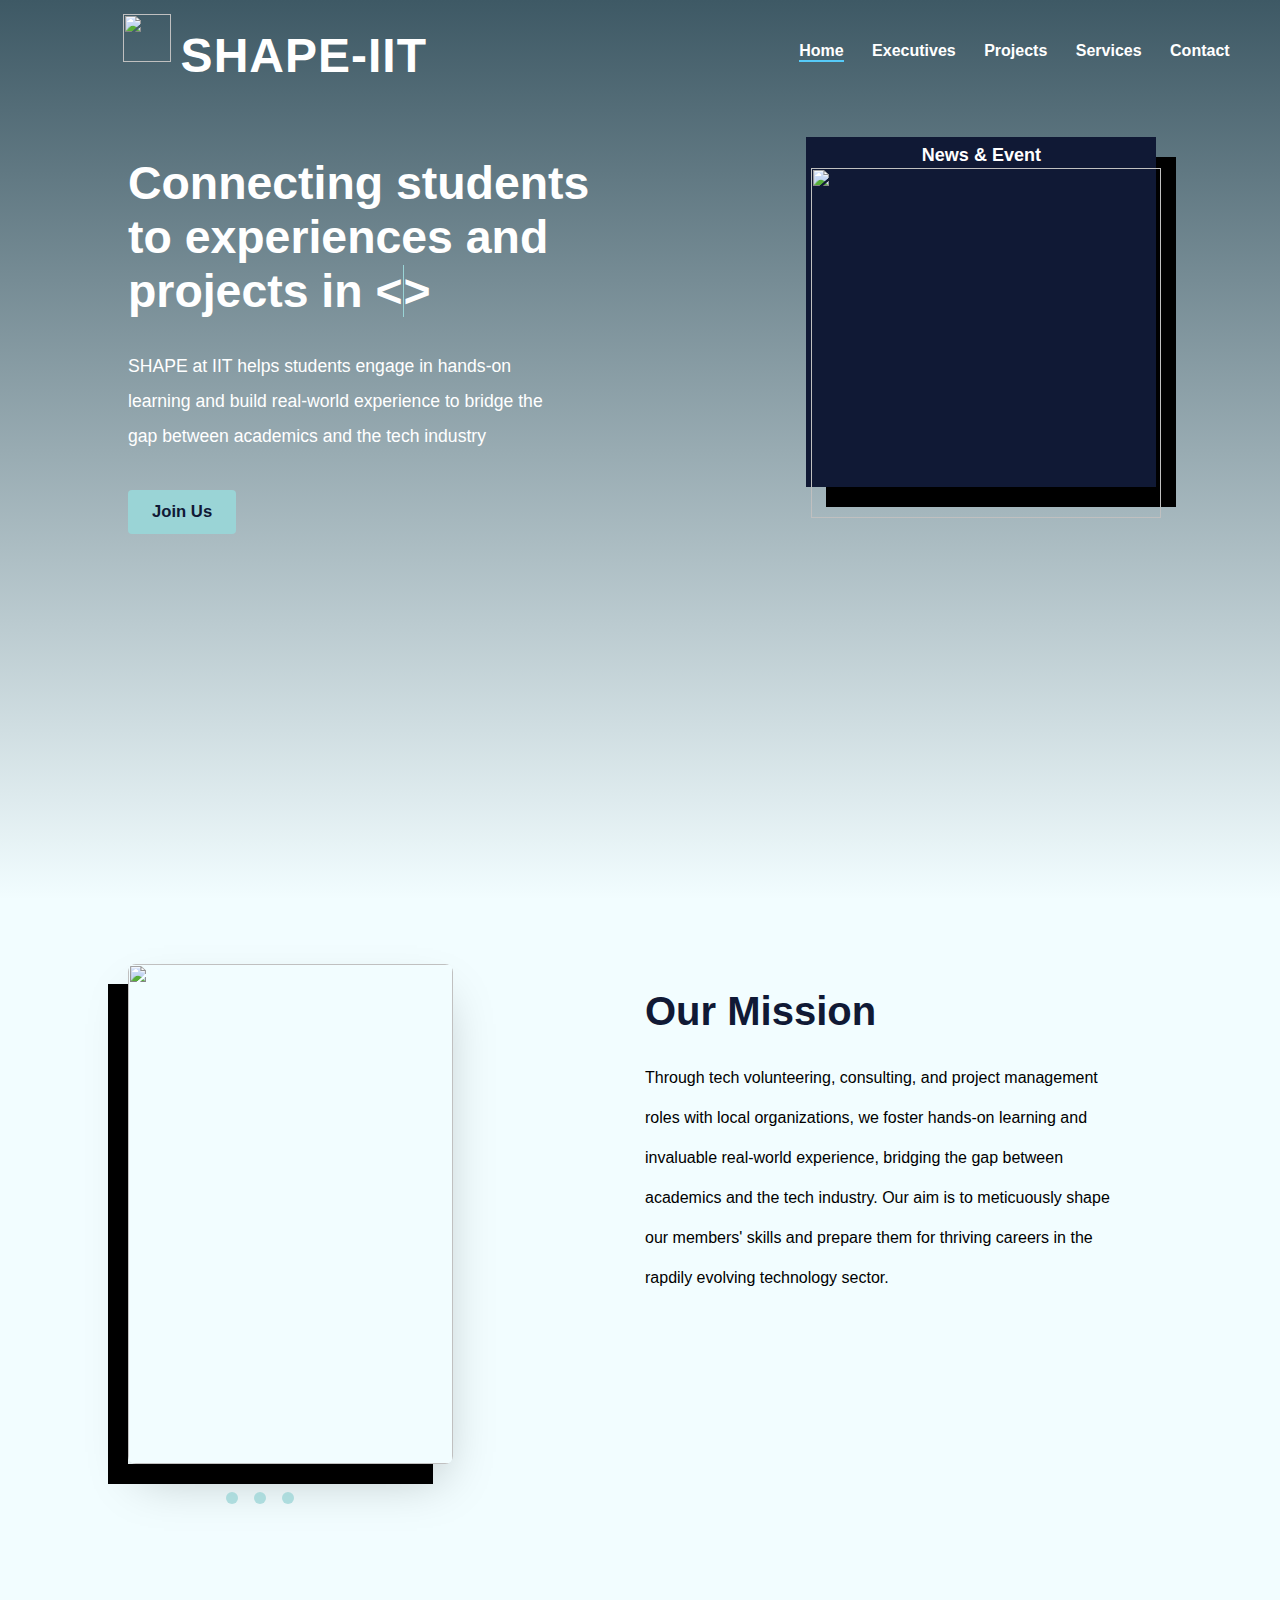
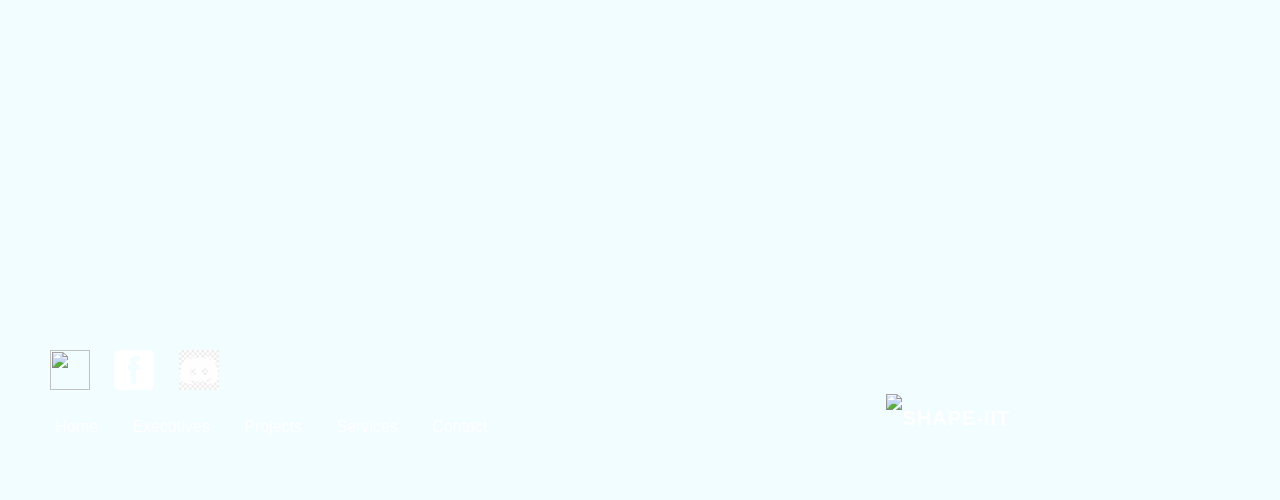
==== commit 479fe15b: "exec phone friendly" ====
--- a/index.html
+++ b/index.html
@@ -333,7 +333,7 @@
         <div class="header-content">
             <div class="header-box">
                 <h1 id="header-h1">
-                    Connecting students to experiences and projects in<br>
+                    Connecting students to experiences and projects in
                     &lt<b><span class="typewriter"></span></b>&gt
                 </h1>
                 <p id="header-p">SHAPE at IIT helps students engage in hands-on learning and build real-world experience
@@ -346,7 +346,7 @@
                 </button>
             </div>
             <div class="box">
-                <h1>News & Events</h1>
+                <h1>News & Event</h1>
                 <img src="">
             </div>
         </div>
--- a/style.css
+++ b/style.css
@@ -103,6 +103,7 @@
     color: #FFF;
     width: 70%;
     font-size: 110%;
+    line-height: 2;
 }
 #header-button {
     background-color: #9AD4D6;
@@ -161,12 +162,12 @@
 }
 .mission-text h1 {
     font-size: 250%;
-    line-height: 0.75;
+    line-height: 1;
 }
 .mission-text p {
     width: 100%;
     font-weight: 500;
-    line-height: 2;
+    line-height: 2.5;
     font-size: 100%;
 }
 
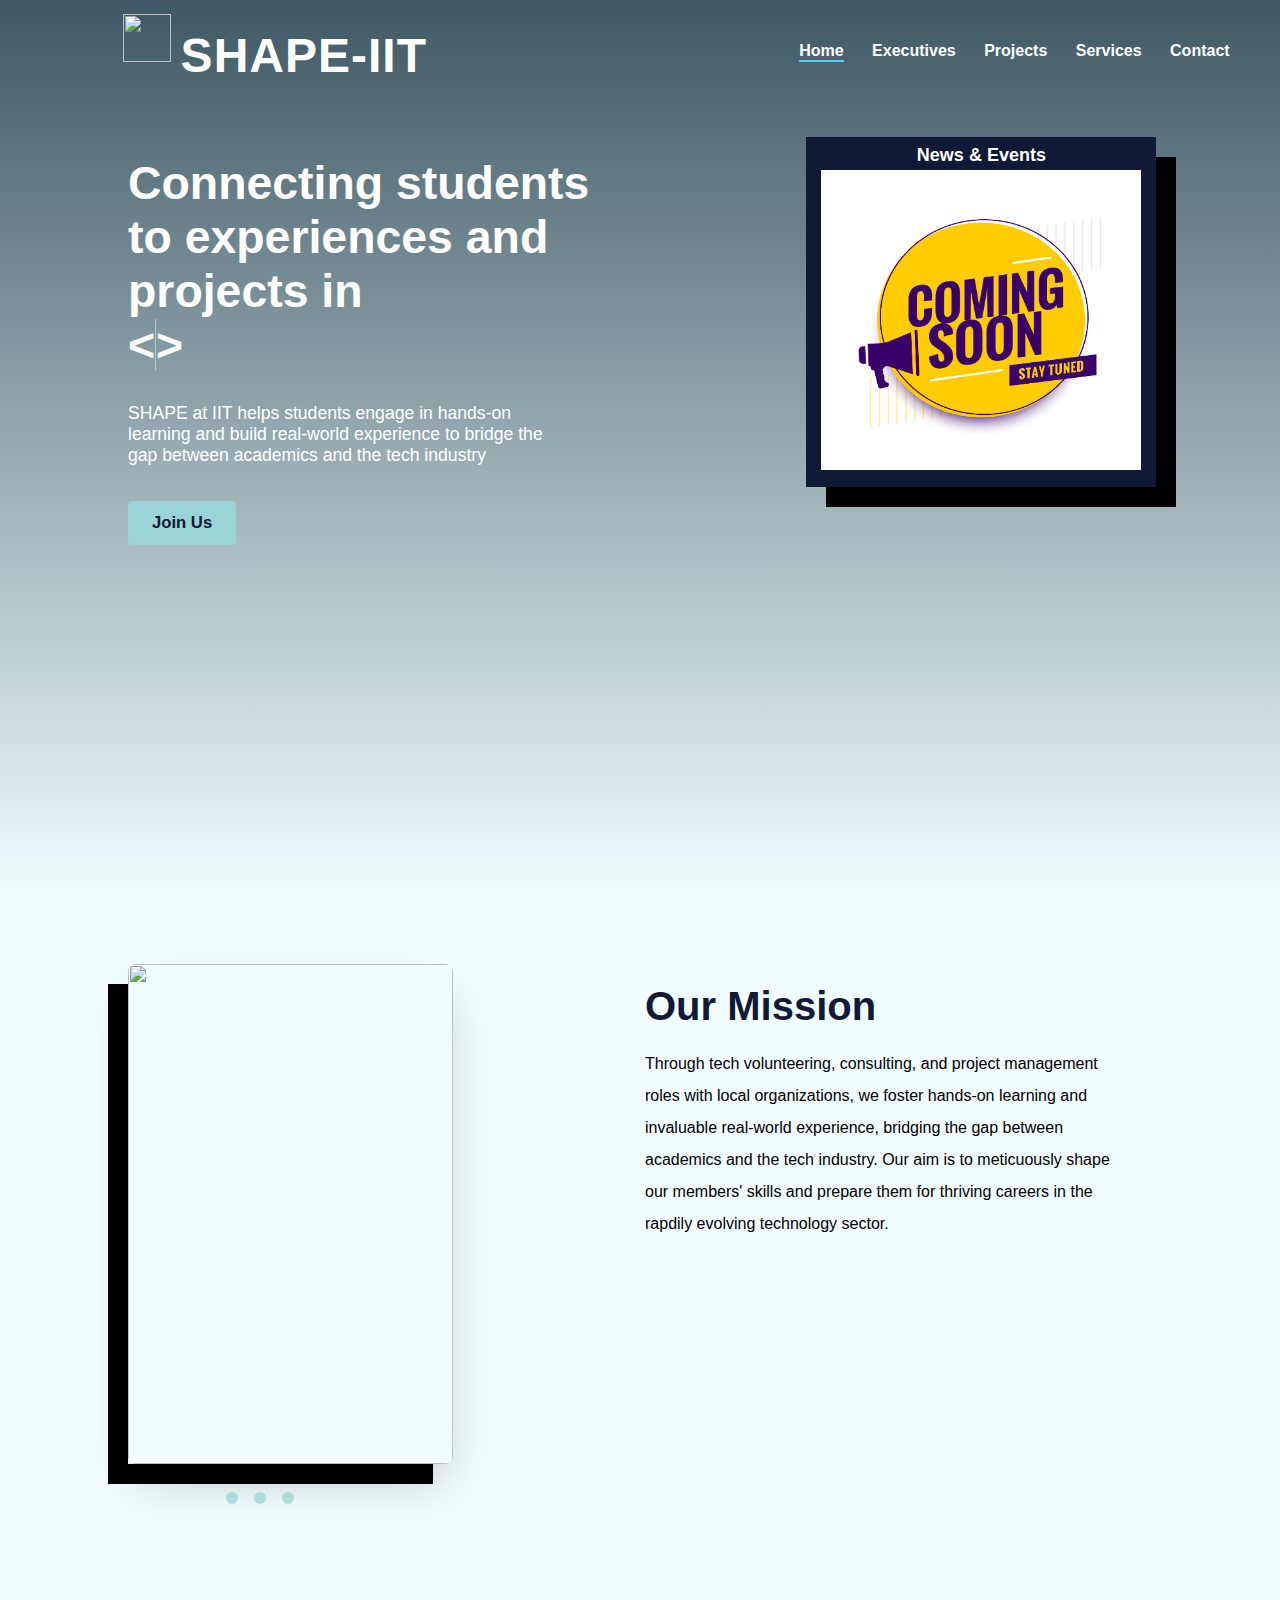
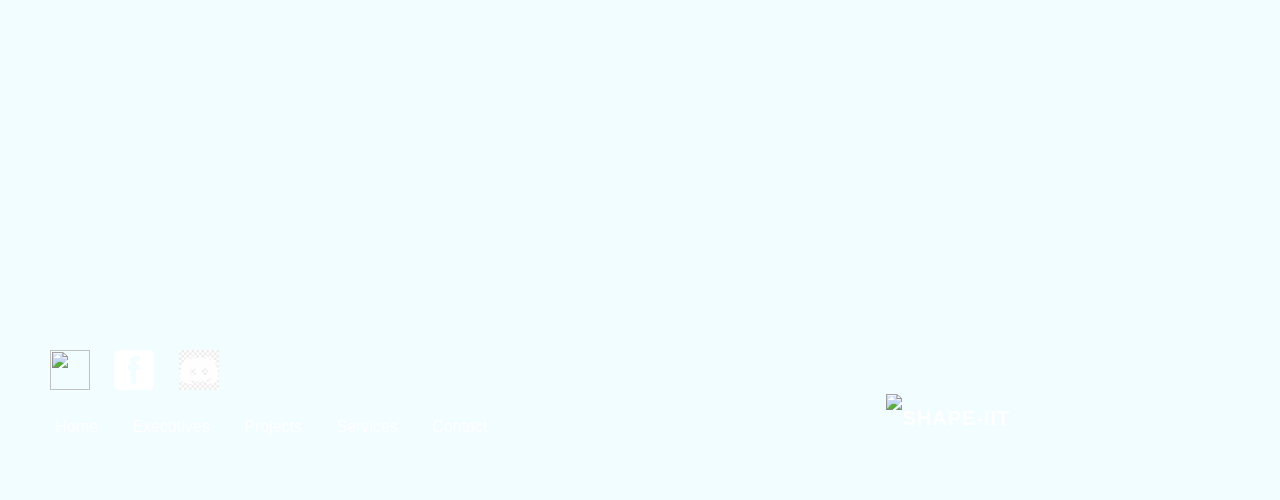
==== commit 6b0198bf: "image place holders" ====
--- a/index.html
+++ b/index.html
@@ -333,7 +333,7 @@
         <div class="header-content">
             <div class="header-box">
                 <h1 id="header-h1">
-                    Connecting students to experiences and projects in
+                    Connecting students to experiences and projects in<br>
                     &lt<b><span class="typewriter"></span></b>&gt
                 </h1>
                 <p id="header-p">SHAPE at IIT helps students engage in hands-on learning and build real-world experience
@@ -346,8 +346,8 @@
                 </button>
             </div>
             <div class="box">
-                <h1>News & Event</h1>
-                <img src="">
+                <h1>News & Events</h1>
+                <img src="assets/images/events-placeholder.jpg">
             </div>
         </div>
     </section>
@@ -355,7 +355,7 @@
         <div class="main-one">
             <div class="slider-wrapper">
                 <div class="slider">
-                    <img id="slide-1" src="">
+                    <img id="slide-1" src="assets/images/mission-placeholder.jpg">
                     <img id="slide-2" src="">
                     <img id="slide-3" src="">
                 </div>
--- a/style.css
+++ b/style.css
@@ -103,7 +103,6 @@
     color: #FFF;
     width: 70%;
     font-size: 110%;
-    line-height: 2;
 }
 #header-button {
     background-color: #9AD4D6;
@@ -135,10 +134,10 @@
     margin-top: 8px;
 }
 .box img {
-    width: 100%;
-    height: 100%;
-    margin-left: 5px;
-    margin-top: -10px;
+    width: 320px;
+    height: 300px;
+    margin-left: 15px;
+    margin-top: -8px;
 }
 
 /* Second Section of Home Page */
@@ -162,12 +161,12 @@
 }
 .mission-text h1 {
     font-size: 250%;
-    line-height: 1;
+    line-height: 0.75;
 }
 .mission-text p {
     width: 100%;
     font-weight: 500;
-    line-height: 2.5;
+    line-height: 2;
     font-size: 100%;
 }
 
@@ -193,6 +192,7 @@
     width: 325px;
     height: 500px;
     scroll-snap-type: start;
+    object-fit: cover;
 }
 .slider-nav {
     display: flex;
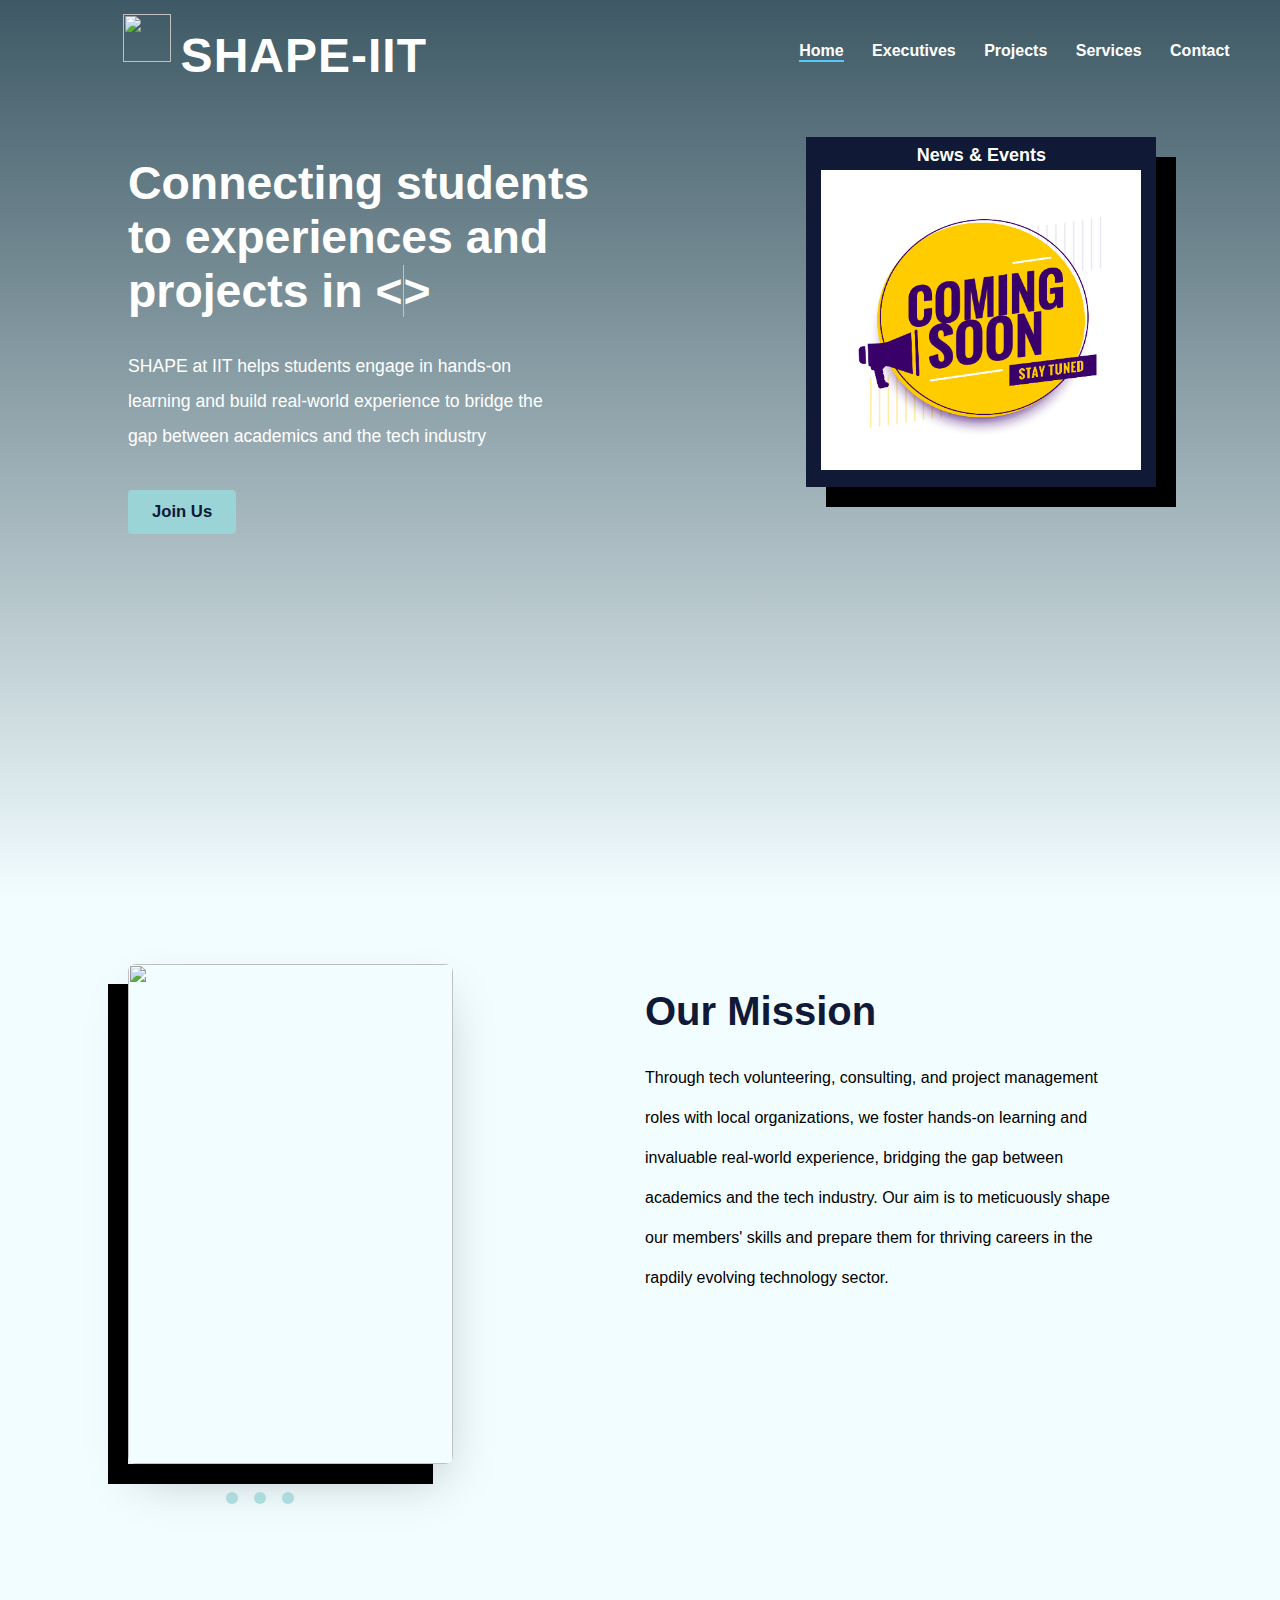
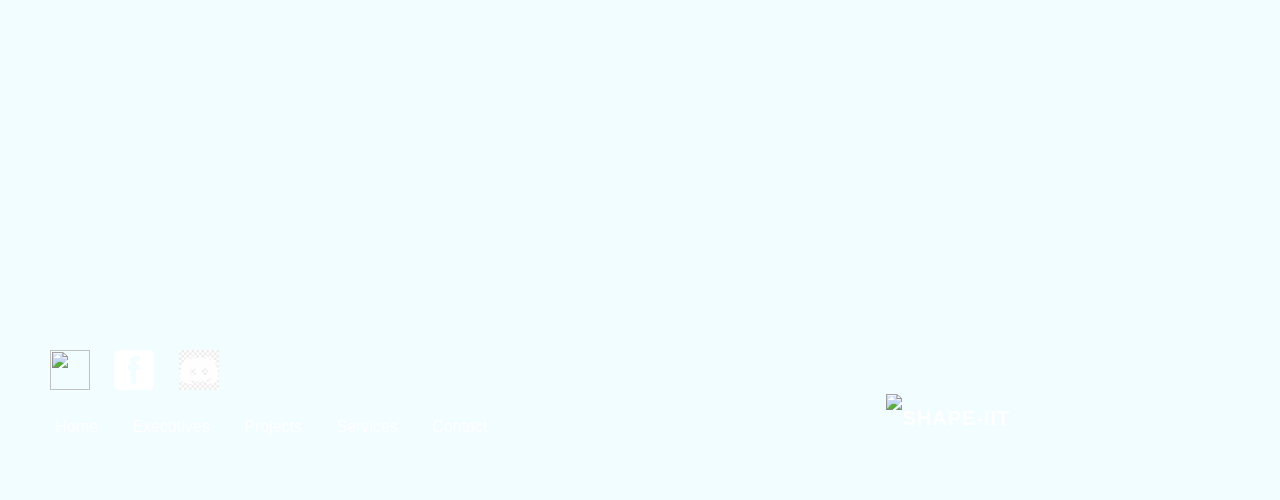
==== commit af7d3a9e: "Merge branch 'V1' of https://github.com/SHAPE-IIT/SHAPE-IIT into V1" ====
--- a/index.html
+++ b/index.html
@@ -333,7 +333,7 @@
         <div class="header-content">
             <div class="header-box">
                 <h1 id="header-h1">
-                    Connecting students to experiences and projects in<br>
+                    Connecting students to experiences and projects in
                     &lt<b><span class="typewriter"></span></b>&gt
                 </h1>
                 <p id="header-p">SHAPE at IIT helps students engage in hands-on learning and build real-world experience
--- a/style.css
+++ b/style.css
@@ -103,6 +103,7 @@
     color: #FFF;
     width: 70%;
     font-size: 110%;
+    line-height: 2;
 }
 #header-button {
     background-color: #9AD4D6;
@@ -161,12 +162,12 @@
 }
 .mission-text h1 {
     font-size: 250%;
-    line-height: 0.75;
+    line-height: 1;
 }
 .mission-text p {
     width: 100%;
     font-weight: 500;
-    line-height: 2;
+    line-height: 2.5;
     font-size: 100%;
 }
 
